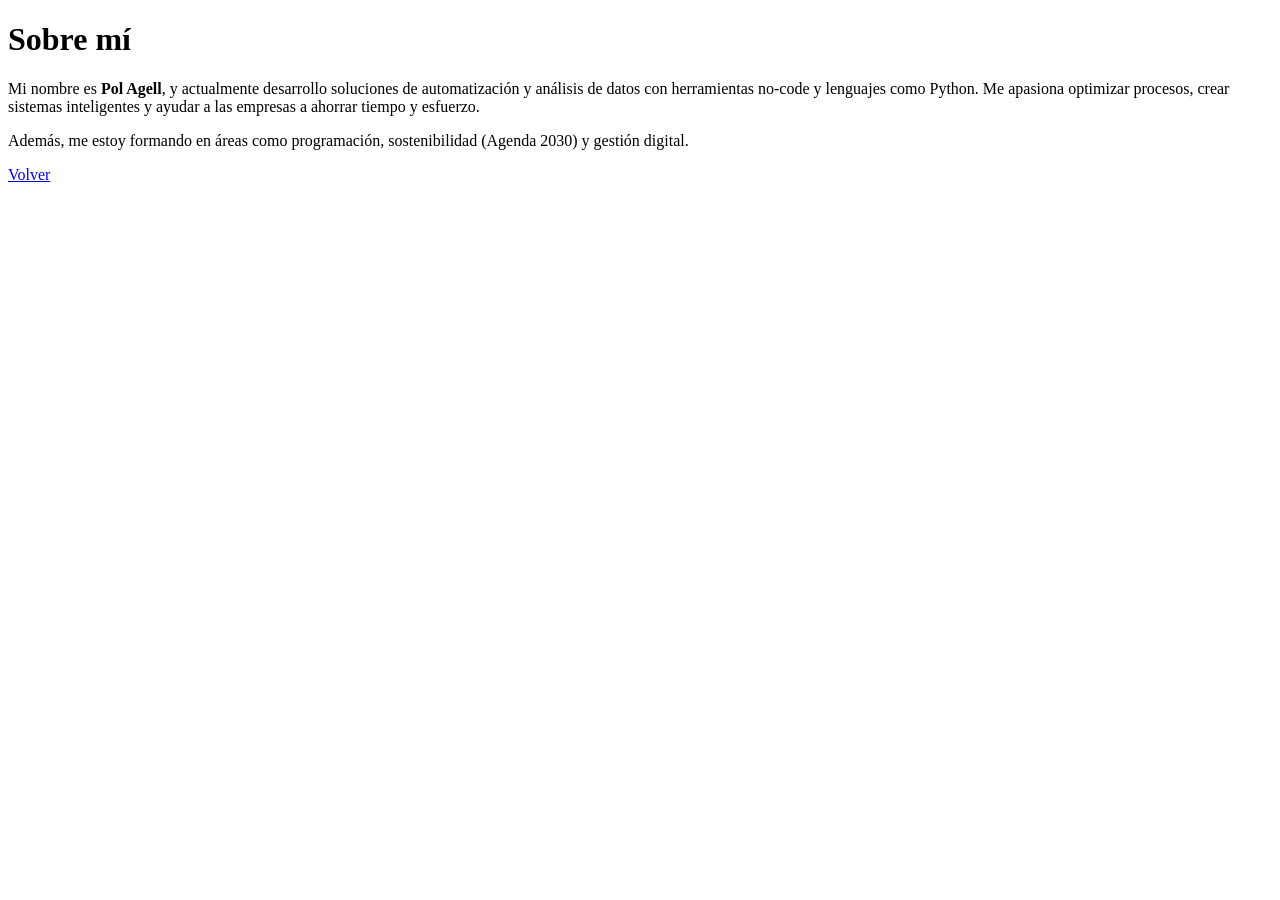
==== about.html @ 6b1739bf "Add files via upload" ====
<!DOCTYPE html>
<html lang="es">
<head>
  <meta charset="UTF-8">
  <link rel="stylesheet" href="assets/css/style.css">
  <title>Sobre mí - Pol Agell</title>
</head>
<body>
  <header><h1>Sobre mí</h1></header>
  <section>
    <p>Mi nombre es <strong>Pol Agell</strong>, y actualmente desarrollo soluciones de automatización y análisis de datos con herramientas no-code y lenguajes como Python. Me apasiona optimizar procesos, crear sistemas inteligentes y ayudar a las empresas a ahorrar tiempo y esfuerzo.</p>

    <p>Además, me estoy formando en áreas como programación, sostenibilidad (Agenda 2030) y gestión digital.</p>
  </section>
  <footer><a href="index.html">Volver</a></footer>
</body>
</html>
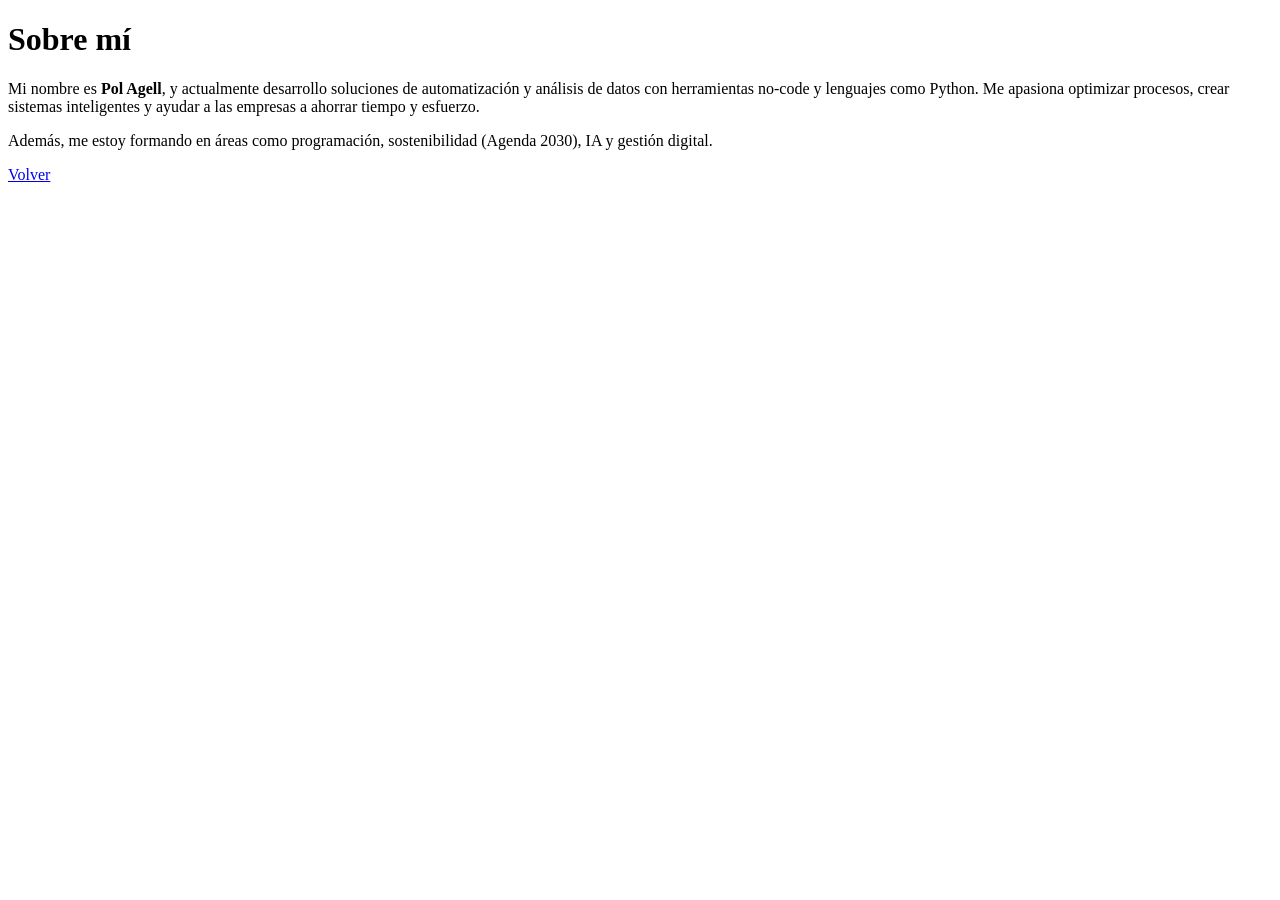
==== commit 46db4c37: "about.html" ====
--- a/about.html
+++ b/about.html
@@ -10,8 +10,10 @@
   <section>
     <p>Mi nombre es <strong>Pol Agell</strong>, y actualmente desarrollo soluciones de automatización y análisis de datos con herramientas no-code y lenguajes como Python. Me apasiona optimizar procesos, crear sistemas inteligentes y ayudar a las empresas a ahorrar tiempo y esfuerzo.</p>
 
-    <p>Además, me estoy formando en áreas como programación, sostenibilidad (Agenda 2030) y gestión digital.</p>
+    <p>Además, me estoy formando en áreas como programación, sostenibilidad (Agenda 2030), IA y gestión digital.</p>
   </section>
   <footer><a href="index.html">Volver</a></footer>
 </body>
 </html>
+
+
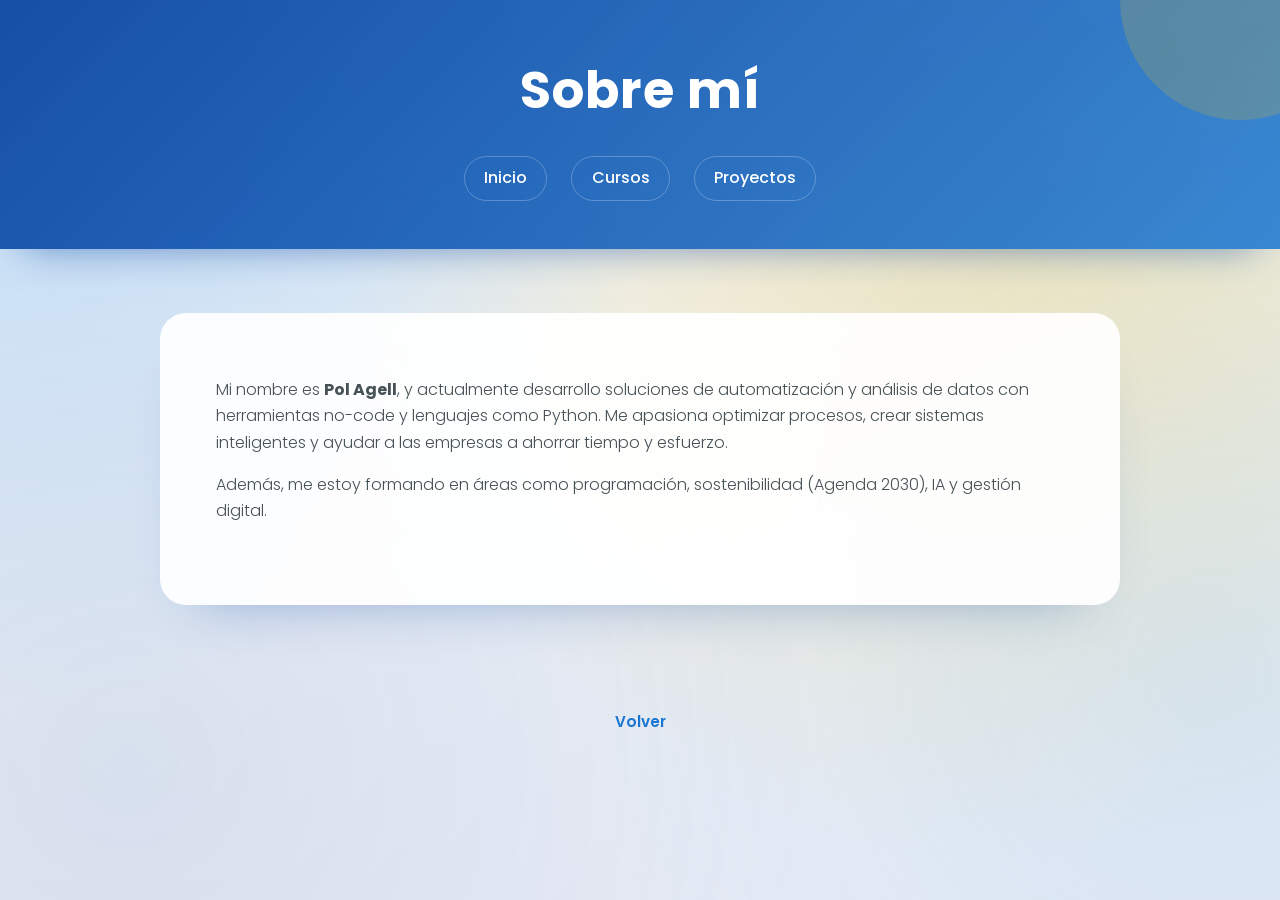
==== commit b9df7e46: "Refine portfolio styling and layout" ====
--- a/about.html
+++ b/about.html
@@ -1,19 +1,33 @@
-<!DOCTYPE html>
-<html lang="es">
-<head>
-  <meta charset="UTF-8">
-  <link rel="stylesheet" href="assets/css/style.css">
-  <title>Sobre mí - Pol Agell</title>
-</head>
-<body>
-  <header><h1>Sobre mí</h1></header>
-  <section>
-    <p>Mi nombre es <strong>Pol Agell</strong>, y actualmente desarrollo soluciones de automatización y análisis de datos con herramientas no-code y lenguajes como Python. Me apasiona optimizar procesos, crear sistemas inteligentes y ayudar a las empresas a ahorrar tiempo y esfuerzo.</p>
-
-    <p>Además, me estoy formando en áreas como programación, sostenibilidad (Agenda 2030), IA y gestión digital.</p>
-  </section>
-  <footer><a href="index.html">Volver</a></footer>
-</body>
-</html>
-
-
+<!DOCTYPE html>
+<html lang="es">
+<head>
+  <meta charset="UTF-8">
+  <meta name="viewport" content="width=device-width, initial-scale=1.0">
+  <title>Sobre mí - Pol Agell</title>
+  <link rel="preconnect" href="https://fonts.googleapis.com">
+  <link rel="preconnect" href="https://fonts.gstatic.com" crossorigin>
+  <link href="https://fonts.googleapis.com/css2?family=Poppins:wght@300;400;600;700&display=swap" rel="stylesheet">
+  <link rel="stylesheet" href="style.css">
+</head>
+<body>
+  <header class="site-header compact">
+    <div class="header-content">
+      <h1>Sobre mí</h1>
+      <nav class="main-nav">
+        <a href="index.html">Inicio</a>
+        <a href="courses.html">Cursos</a>
+        <a href="projects.html">Proyectos</a>
+      </nav>
+    </div>
+  </header>
+
+  <section class="page-section">
+    <p>Mi nombre es <strong>Pol Agell</strong>, y actualmente desarrollo soluciones de automatización y análisis de datos con herramientas no-code y lenguajes como Python. Me apasiona optimizar procesos, crear sistemas inteligentes y ayudar a las empresas a ahorrar tiempo y esfuerzo.</p>
+    <p>Además, me estoy formando en áreas como programación, sostenibilidad (Agenda 2030), IA y gestión digital.</p>
+  </section>
+
+  <footer class="site-footer">
+    <a href="index.html">Volver</a>
+  </footer>
+</body>
+</html>
--- a/style.css
+++ b/style.css
@@ -0,0 +1,294 @@
+:root {
+  --denim: #0d47a1;
+  --navy: #1976d2;
+  --cerulean: #64b5f6;
+  --sunglow: #ffc107;
+  --outer: #263238;
+  --background: #eef3fb;
+  --card-bg: rgba(255, 255, 255, 0.92);
+}
+
+* {
+  box-sizing: border-box;
+}
+
+html {
+  scroll-behavior: smooth;
+}
+
+body {
+  font-family: 'Poppins', sans-serif;
+  margin: 0;
+  background: radial-gradient(circle at top left, rgba(100, 181, 246, 0.35), transparent 45%),
+    radial-gradient(circle at 80% 20%, rgba(255, 193, 7, 0.25), transparent 55%),
+    linear-gradient(180deg, #f7faff 0%, #eef2f7 35%, #e8ecf5 100%);
+  color: var(--outer);
+  line-height: 1.65;
+  min-height: 100vh;
+  position: relative;
+}
+
+body::before {
+  content: '';
+  position: fixed;
+  inset: 0;
+  background: radial-gradient(circle at 10% 85%, rgba(13, 71, 161, 0.08), transparent 50%),
+    radial-gradient(circle at 95% 75%, rgba(100, 181, 246, 0.15), transparent 45%);
+  z-index: -2;
+}
+
+.site-header {
+  background: linear-gradient(135deg, rgba(13, 71, 161, 0.95), rgba(25, 118, 210, 0.85));
+  color: #fff;
+  padding: clamp(2.5rem, 5vw, 4rem) 1.5rem;
+  box-shadow: 0 20px 40px -25px rgba(13, 71, 161, 0.65);
+  position: relative;
+  overflow: hidden;
+}
+
+.site-header::after {
+  content: '';
+  position: absolute;
+  width: 240px;
+  height: 240px;
+  border-radius: 50%;
+  background: rgba(255, 193, 7, 0.18);
+  top: -120px;
+  right: -80px;
+  filter: blur(0.5px);
+}
+
+.site-header.compact {
+  padding-block: clamp(2rem, 5vw, 3rem);
+}
+
+.header-content {
+  max-width: 1100px;
+  margin: 0 auto;
+  display: grid;
+  gap: 1.5rem;
+  justify-items: center;
+  text-align: center;
+}
+
+.site-header h1 {
+  font-size: clamp(2.5rem, 4vw, 3.5rem);
+  margin: 0;
+  letter-spacing: 0.02em;
+}
+
+.site-header h1 span {
+  color: var(--sunglow);
+}
+
+.site-header p {
+  font-weight: 300;
+  max-width: 640px;
+  margin: 0;
+}
+
+.main-nav {
+  display: flex;
+  gap: clamp(0.75rem, 3vw, 1.5rem);
+  flex-wrap: wrap;
+  justify-content: center;
+}
+
+.main-nav a {
+  color: #fff;
+  text-decoration: none;
+  font-weight: 500;
+  padding: 0.5rem 1.2rem;
+  border-radius: 999px;
+  border: 1px solid rgba(255, 255, 255, 0.25);
+  backdrop-filter: blur(4px);
+  transition: transform 0.2s ease, background 0.2s ease, color 0.2s ease, box-shadow 0.2s ease;
+}
+
+.main-nav a:hover,
+.main-nav a:focus-visible {
+  background: rgba(255, 193, 7, 0.95);
+  color: #0d1b2a;
+  transform: translateY(-2px);
+  box-shadow: 0 12px 25px -18px rgba(255, 193, 7, 0.9);
+}
+
+.hero-section {
+  max-width: 960px;
+  margin: clamp(2rem, 6vw, 4rem) auto;
+  padding: clamp(2.5rem, 7vw, 4rem) clamp(1.5rem, 6vw, 3.5rem);
+  background: var(--card-bg);
+  border-radius: 28px;
+  box-shadow: 0 35px 60px -45px rgba(13, 71, 161, 0.55);
+  position: relative;
+  overflow: hidden;
+}
+
+.hero-section::before {
+  content: '';
+  position: absolute;
+  inset: 0;
+  background: linear-gradient(135deg, rgba(25, 118, 210, 0.15), transparent 55%);
+  z-index: -1;
+}
+
+.hero-copy {
+  display: grid;
+  gap: 1.25rem;
+  text-align: center;
+}
+
+.hero-copy h2 {
+  font-size: clamp(2rem, 4vw, 2.75rem);
+  margin: 0;
+  color: var(--denim);
+}
+
+.hero-copy p {
+  margin: 0;
+  font-weight: 300;
+  color: rgba(38, 50, 56, 0.85);
+}
+
+.btn {
+  display: inline-flex;
+  justify-content: center;
+  align-items: center;
+  background: linear-gradient(135deg, var(--navy), var(--cerulean));
+  color: #fff;
+  padding: 0.9rem 2.4rem;
+  border-radius: 999px;
+  text-decoration: none;
+  font-weight: 600;
+  letter-spacing: 0.01em;
+  box-shadow: 0 18px 30px -20px rgba(25, 118, 210, 0.85);
+  transition: transform 0.25s ease, box-shadow 0.25s ease, background 0.25s ease;
+}
+
+.btn:hover,
+.btn:focus-visible {
+  background: linear-gradient(135deg, var(--sunglow), #ffd54f);
+  color: #0d1b2a;
+  transform: translateY(-3px);
+  box-shadow: 0 22px 35px -18px rgba(255, 193, 7, 0.75);
+}
+
+.page-section {
+  max-width: 960px;
+  margin: clamp(2rem, 6vw, 4rem) auto;
+  padding: clamp(2.5rem, 7vw, 4rem) clamp(1.75rem, 6vw, 3.5rem);
+  background: var(--card-bg);
+  border-radius: 26px;
+  box-shadow: 0 30px 55px -40px rgba(13, 71, 161, 0.45);
+  backdrop-filter: blur(4px);
+}
+
+.page-section p {
+  margin-top: 0;
+  font-weight: 300;
+  color: rgba(38, 50, 56, 0.85);
+}
+
+.card-grid {
+  display: grid;
+  grid-template-columns: repeat(auto-fit, minmax(240px, 1fr));
+  gap: clamp(1.5rem, 4vw, 2.5rem);
+  background: transparent;
+  box-shadow: none;
+  padding: clamp(2rem, 5vw, 3rem) clamp(1rem, 5vw, 2.5rem);
+}
+
+.card {
+  background: var(--card-bg);
+  padding: clamp(1.5rem, 4vw, 2.4rem);
+  border-radius: 24px;
+  border: 1px solid rgba(13, 71, 161, 0.08);
+  box-shadow: 0 25px 45px -35px rgba(13, 71, 161, 0.55);
+  transition: transform 0.25s ease, box-shadow 0.25s ease, border-color 0.25s ease;
+  display: grid;
+  gap: 0.75rem;
+}
+
+.card h3 {
+  margin: 0;
+  font-size: 1.3rem;
+  color: var(--denim);
+}
+
+.card p {
+  margin: 0;
+  color: rgba(38, 50, 56, 0.8);
+  font-weight: 300;
+}
+
+.card:hover,
+.card:focus-within {
+  transform: translateY(-6px);
+  box-shadow: 0 35px 60px -35px rgba(13, 71, 161, 0.6);
+  border-color: rgba(25, 118, 210, 0.25);
+}
+
+.card-link {
+  margin-top: 0.5rem;
+  color: var(--navy);
+  font-weight: 600;
+  text-decoration: none;
+  display: inline-flex;
+  align-items: center;
+  gap: 0.4rem;
+  transition: color 0.2s ease, transform 0.2s ease;
+}
+
+.card-link::after {
+  content: '→';
+  font-size: 1rem;
+  transition: transform 0.2s ease;
+}
+
+.card-link:hover,
+.card-link:focus-visible {
+  color: var(--denim);
+  transform: translateX(4px);
+}
+
+.card-link:hover::after,
+.card-link:focus-visible::after {
+  transform: translateX(3px);
+}
+
+.site-footer {
+  text-align: center;
+  padding: 2.5rem 1.5rem 3rem;
+  color: rgba(38, 50, 56, 0.7);
+  font-size: 0.95rem;
+}
+
+.site-footer a {
+  color: var(--navy);
+  font-weight: 600;
+  text-decoration: none;
+  transition: color 0.2s ease;
+}
+
+.site-footer a:hover,
+.site-footer a:focus-visible {
+  color: var(--denim);
+}
+
+@media (max-width: 600px) {
+  .site-header::after {
+    width: 180px;
+    height: 180px;
+    top: -90px;
+    right: -60px;
+  }
+
+  .hero-section,
+  .page-section {
+    border-radius: 22px;
+  }
+
+  .card {
+    border-radius: 20px;
+  }
+}
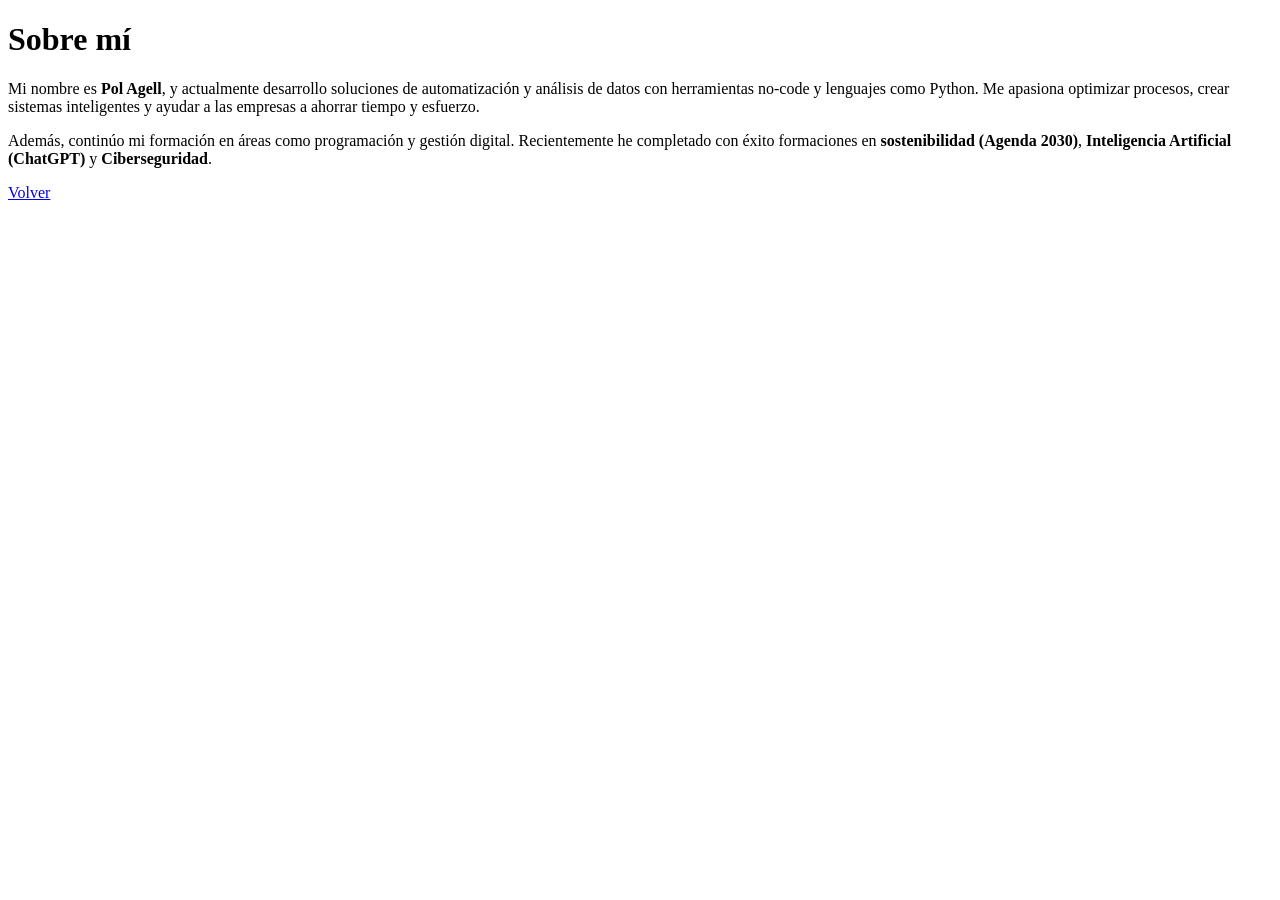
==== commit 6d264165: "Add files via upload" ====
--- a/about.html
+++ b/about.html
@@ -1,33 +1,17 @@
-<!DOCTYPE html>
-<html lang="es">
-<head>
-  <meta charset="UTF-8">
-  <meta name="viewport" content="width=device-width, initial-scale=1.0">
-  <title>Sobre mí - Pol Agell</title>
-  <link rel="preconnect" href="https://fonts.googleapis.com">
-  <link rel="preconnect" href="https://fonts.gstatic.com" crossorigin>
-  <link href="https://fonts.googleapis.com/css2?family=Poppins:wght@300;400;600;700&display=swap" rel="stylesheet">
-  <link rel="stylesheet" href="style.css">
-</head>
-<body>
-  <header class="site-header compact">
-    <div class="header-content">
-      <h1>Sobre mí</h1>
-      <nav class="main-nav">
-        <a href="index.html">Inicio</a>
-        <a href="courses.html">Cursos</a>
-        <a href="projects.html">Proyectos</a>
-      </nav>
-    </div>
-  </header>
-
-  <section class="page-section">
-    <p>Mi nombre es <strong>Pol Agell</strong>, y actualmente desarrollo soluciones de automatización y análisis de datos con herramientas no-code y lenguajes como Python. Me apasiona optimizar procesos, crear sistemas inteligentes y ayudar a las empresas a ahorrar tiempo y esfuerzo.</p>
-    <p>Además, me estoy formando en áreas como programación, sostenibilidad (Agenda 2030), IA y gestión digital.</p>
-  </section>
-
-  <footer class="site-footer">
-    <a href="index.html">Volver</a>
-  </footer>
-</body>
-</html>
+<!DOCTYPE html>
+<html lang="es">
+<head>
+  <meta charset="UTF-8">
+  <link rel="stylesheet" href="assets/css/style.css">
+  <title>Sobre mí - Pol Agell</title>
+</head>
+<body>
+  <header><h1>Sobre mí</h1></header>
+  <section>
+    <p>Mi nombre es <strong>Pol Agell</strong>, y actualmente desarrollo soluciones de automatización y análisis de datos con herramientas no-code y lenguajes como Python. Me apasiona optimizar procesos, crear sistemas inteligentes y ayudar a las empresas a ahorrar tiempo y esfuerzo.</p>
+
+    <p>Además, continúo mi formación en áreas como programación y gestión digital. Recientemente he completado con éxito formaciones en <strong>sostenibilidad (Agenda 2030)</strong>, <strong>Inteligencia Artificial (ChatGPT)</strong> y <strong>Ciberseguridad</strong>.</p>
+  </section>
+  <footer><a href="index.html">Volver</a></footer>
+</body>
+</html>
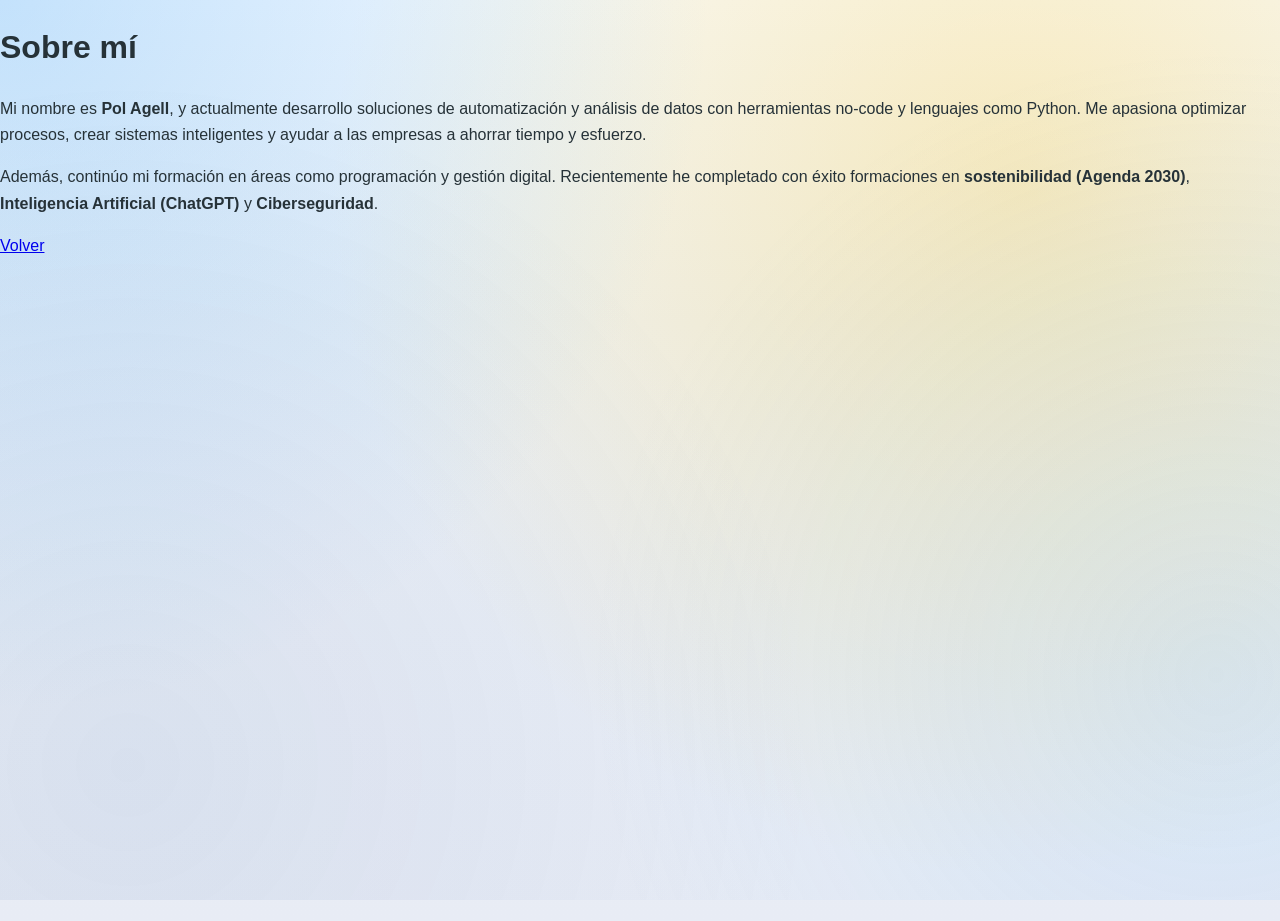
==== commit a116a950: "Add files via upload" ====
--- a/about.html
+++ b/about.html
@@ -2,7 +2,7 @@
 <html lang="es">
 <head>
   <meta charset="UTF-8">
-  <link rel="stylesheet" href="assets/css/style.css">
+  <link rel="stylesheet" href="style.css">
   <title>Sobre mí - Pol Agell</title>
 </head>
 <body>
--- a/style.css
+++ b/style.css
@@ -0,0 +1,294 @@
+:root {
+  --denim: #0d47a1;
+  --navy: #1976d2;
+  --cerulean: #64b5f6;
+  --sunglow: #ffc107;
+  --outer: #263238;
+  --background: #eef3fb;
+  --card-bg: rgba(255, 255, 255, 0.92);
+}
+
+* {
+  box-sizing: border-box;
+}
+
+html {
+  scroll-behavior: smooth;
+}
+
+body {
+  font-family: 'Poppins', sans-serif;
+  margin: 0;
+  background: radial-gradient(circle at top left, rgba(100, 181, 246, 0.35), transparent 45%),
+    radial-gradient(circle at 80% 20%, rgba(255, 193, 7, 0.25), transparent 55%),
+    linear-gradient(180deg, #f7faff 0%, #eef2f7 35%, #e8ecf5 100%);
+  color: var(--outer);
+  line-height: 1.65;
+  min-height: 100vh;
+  position: relative;
+}
+
+body::before {
+  content: '';
+  position: fixed;
+  inset: 0;
+  background: radial-gradient(circle at 10% 85%, rgba(13, 71, 161, 0.08), transparent 50%),
+    radial-gradient(circle at 95% 75%, rgba(100, 181, 246, 0.15), transparent 45%);
+  z-index: -2;
+}
+
+.site-header {
+  background: linear-gradient(135deg, rgba(13, 71, 161, 0.95), rgba(25, 118, 210, 0.85));
+  color: #fff;
+  padding: clamp(2.5rem, 5vw, 4rem) 1.5rem;
+  box-shadow: 0 20px 40px -25px rgba(13, 71, 161, 0.65);
+  position: relative;
+  overflow: hidden;
+}
+
+.site-header::after {
+  content: '';
+  position: absolute;
+  width: 240px;
+  height: 240px;
+  border-radius: 50%;
+  background: rgba(255, 193, 7, 0.18);
+  top: -120px;
+  right: -80px;
+  filter: blur(0.5px);
+}
+
+.site-header.compact {
+  padding-block: clamp(2rem, 5vw, 3rem);
+}
+
+.header-content {
+  max-width: 1100px;
+  margin: 0 auto;
+  display: grid;
+  gap: 1.5rem;
+  justify-items: center;
+  text-align: center;
+}
+
+.site-header h1 {
+  font-size: clamp(2.5rem, 4vw, 3.5rem);
+  margin: 0;
+  letter-spacing: 0.02em;
+}
+
+.site-header h1 span {
+  color: var(--sunglow);
+}
+
+.site-header p {
+  font-weight: 300;
+  max-width: 640px;
+  margin: 0;
+}
+
+.main-nav {
+  display: flex;
+  gap: clamp(0.75rem, 3vw, 1.5rem);
+  flex-wrap: wrap;
+  justify-content: center;
+}
+
+.main-nav a {
+  color: #fff;
+  text-decoration: none;
+  font-weight: 500;
+  padding: 0.5rem 1.2rem;
+  border-radius: 999px;
+  border: 1px solid rgba(255, 255, 255, 0.25);
+  backdrop-filter: blur(4px);
+  transition: transform 0.2s ease, background 0.2s ease, color 0.2s ease, box-shadow 0.2s ease;
+}
+
+.main-nav a:hover,
+.main-nav a:focus-visible {
+  background: rgba(255, 193, 7, 0.95);
+  color: #0d1b2a;
+  transform: translateY(-2px);
+  box-shadow: 0 12px 25px -18px rgba(255, 193, 7, 0.9);
+}
+
+.hero-section {
+  max-width: 960px;
+  margin: clamp(2rem, 6vw, 4rem) auto;
+  padding: clamp(2.5rem, 7vw, 4rem) clamp(1.5rem, 6vw, 3.5rem);
+  background: var(--card-bg);
+  border-radius: 28px;
+  box-shadow: 0 35px 60px -45px rgba(13, 71, 161, 0.55);
+  position: relative;
+  overflow: hidden;
+}
+
+.hero-section::before {
+  content: '';
+  position: absolute;
+  inset: 0;
+  background: linear-gradient(135deg, rgba(25, 118, 210, 0.15), transparent 55%);
+  z-index: -1;
+}
+
+.hero-copy {
+  display: grid;
+  gap: 1.25rem;
+  text-align: center;
+}
+
+.hero-copy h2 {
+  font-size: clamp(2rem, 4vw, 2.75rem);
+  margin: 0;
+  color: var(--denim);
+}
+
+.hero-copy p {
+  margin: 0;
+  font-weight: 300;
+  color: rgba(38, 50, 56, 0.85);
+}
+
+.btn {
+  display: inline-flex;
+  justify-content: center;
+  align-items: center;
+  background: linear-gradient(135deg, var(--navy), var(--cerulean));
+  color: #fff;
+  padding: 0.9rem 2.4rem;
+  border-radius: 999px;
+  text-decoration: none;
+  font-weight: 600;
+  letter-spacing: 0.01em;
+  box-shadow: 0 18px 30px -20px rgba(25, 118, 210, 0.85);
+  transition: transform 0.25s ease, box-shadow 0.25s ease, background 0.25s ease;
+}
+
+.btn:hover,
+.btn:focus-visible {
+  background: linear-gradient(135deg, var(--sunglow), #ffd54f);
+  color: #0d1b2a;
+  transform: translateY(-3px);
+  box-shadow: 0 22px 35px -18px rgba(255, 193, 7, 0.75);
+}
+
+.page-section {
+  max-width: 960px;
+  margin: clamp(2rem, 6vw, 4rem) auto;
+  padding: clamp(2.5rem, 7vw, 4rem) clamp(1.75rem, 6vw, 3.5rem);
+  background: var(--card-bg);
+  border-radius: 26px;
+  box-shadow: 0 30px 55px -40px rgba(13, 71, 161, 0.45);
+  backdrop-filter: blur(4px);
+}
+
+.page-section p {
+  margin-top: 0;
+  font-weight: 300;
+  color: rgba(38, 50, 56, 0.85);
+}
+
+.card-grid {
+  display: grid;
+  grid-template-columns: repeat(auto-fit, minmax(240px, 1fr));
+  gap: clamp(1.5rem, 4vw, 2.5rem);
+  background: transparent;
+  box-shadow: none;
+  padding: clamp(2rem, 5vw, 3rem) clamp(1rem, 5vw, 2.5rem);
+}
+
+.card {
+  background: var(--card-bg);
+  padding: clamp(1.5rem, 4vw, 2.4rem);
+  border-radius: 24px;
+  border: 1px solid rgba(13, 71, 161, 0.08);
+  box-shadow: 0 25px 45px -35px rgba(13, 71, 161, 0.55);
+  transition: transform 0.25s ease, box-shadow 0.25s ease, border-color 0.25s ease;
+  display: grid;
+  gap: 0.75rem;
+}
+
+.card h3 {
+  margin: 0;
+  font-size: 1.3rem;
+  color: var(--denim);
+}
+
+.card p {
+  margin: 0;
+  color: rgba(38, 50, 56, 0.8);
+  font-weight: 300;
+}
+
+.card:hover,
+.card:focus-within {
+  transform: translateY(-6px);
+  box-shadow: 0 35px 60px -35px rgba(13, 71, 161, 0.6);
+  border-color: rgba(25, 118, 210, 0.25);
+}
+
+.card-link {
+  margin-top: 0.5rem;
+  color: var(--navy);
+  font-weight: 600;
+  text-decoration: none;
+  display: inline-flex;
+  align-items: center;
+  gap: 0.4rem;
+  transition: color 0.2s ease, transform 0.2s ease;
+}
+
+.card-link::after {
+  content: '→';
+  font-size: 1rem;
+  transition: transform 0.2s ease;
+}
+
+.card-link:hover,
+.card-link:focus-visible {
+  color: var(--denim);
+  transform: translateX(4px);
+}
+
+.card-link:hover::after,
+.card-link:focus-visible::after {
+  transform: translateX(3px);
+}
+
+.site-footer {
+  text-align: center;
+  padding: 2.5rem 1.5rem 3rem;
+  color: rgba(38, 50, 56, 0.7);
+  font-size: 0.95rem;
+}
+
+.site-footer a {
+  color: var(--navy);
+  font-weight: 600;
+  text-decoration: none;
+  transition: color 0.2s ease;
+}
+
+.site-footer a:hover,
+.site-footer a:focus-visible {
+  color: var(--denim);
+}
+
+@media (max-width: 600px) {
+  .site-header::after {
+    width: 180px;
+    height: 180px;
+    top: -90px;
+    right: -60px;
+  }
+
+  .hero-section,
+  .page-section {
+    border-radius: 22px;
+  }
+
+  .card {
+    border-radius: 20px;
+  }
+}
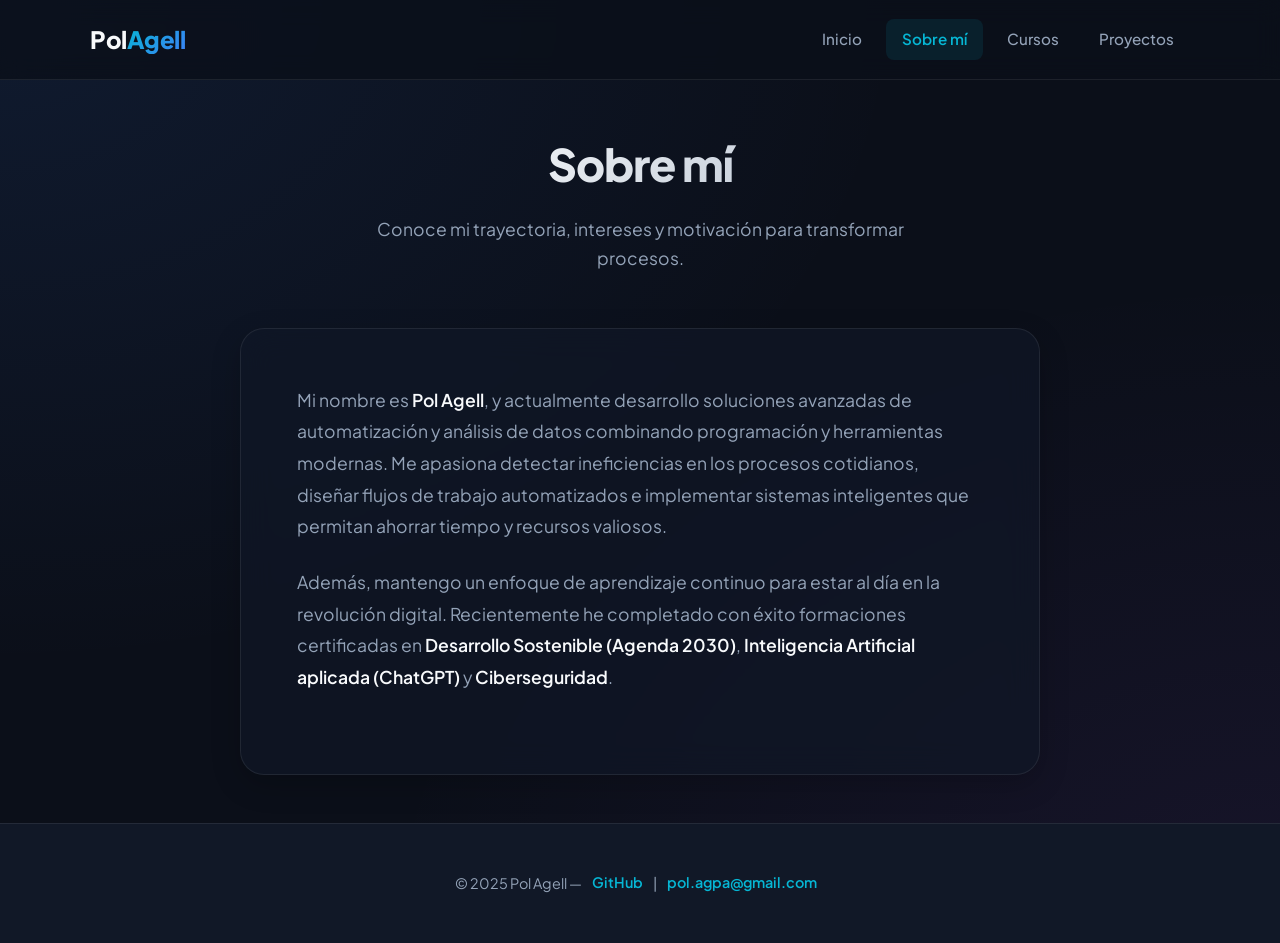
==== commit fb1f0b74: "Add files via upload" ====
--- a/about.html
+++ b/about.html
@@ -1,17 +1,42 @@
-<!DOCTYPE html>
-<html lang="es">
-<head>
-  <meta charset="UTF-8">
-  <link rel="stylesheet" href="style.css">
-  <title>Sobre mí - Pol Agell</title>
-</head>
-<body>
-  <header><h1>Sobre mí</h1></header>
-  <section>
-    <p>Mi nombre es <strong>Pol Agell</strong>, y actualmente desarrollo soluciones de automatización y análisis de datos con herramientas no-code y lenguajes como Python. Me apasiona optimizar procesos, crear sistemas inteligentes y ayudar a las empresas a ahorrar tiempo y esfuerzo.</p>
-
-    <p>Además, continúo mi formación en áreas como programación y gestión digital. Recientemente he completado con éxito formaciones en <strong>sostenibilidad (Agenda 2030)</strong>, <strong>Inteligencia Artificial (ChatGPT)</strong> y <strong>Ciberseguridad</strong>.</p>
-  </section>
-  <footer><a href="index.html">Volver</a></footer>
-</body>
-</html>
+<!DOCTYPE html>
+<html lang="es">
+<head>
+  <meta charset="UTF-8">
+  <meta name="viewport" content="width=device-width, initial-scale=1.0">
+  <title>Sobre mí | Pol Agell</title>
+  <link rel="stylesheet" href="style.css">
+</head>
+<body>
+  <!-- Menú de Navegación Global -->
+  <nav class="navbar">
+    <div class="nav-container">
+      <a href="index.html" class="nav-logo">Pol<span>Agell</span></a>
+      <div class="nav-links">
+        <a href="index.html" class="nav-link">Inicio</a>
+        <a href="about.html" class="nav-link active">Sobre mí</a>
+        <a href="courses.html" class="nav-link">Cursos</a>
+        <a href="projects.html" class="nav-link">Proyectos</a>
+      </div>
+    </div>
+  </nav>
+
+  <!-- Contenido Principal -->
+  <main class="container">
+    <header class="page-header">
+      <h1>Sobre mí</h1>
+      <p>Conoce mi trayectoria, intereses y motivación para transformar procesos.</p>
+    </header>
+
+    <section class="about-content">
+      <p>Mi nombre es <strong>Pol Agell</strong>, y actualmente desarrollo soluciones avanzadas de automatización y análisis de datos combinando programación y herramientas modernas. Me apasiona detectar ineficiencias en los procesos cotidianos, diseñar flujos de trabajo automatizados e implementar sistemas inteligentes que permitan ahorrar tiempo y recursos valiosos.</p>
+
+      <p>Además, mantengo un enfoque de aprendizaje continuo para estar al día en la revolución digital. Recientemente he completado con éxito formaciones certificadas en <strong>Desarrollo Sostenible (Agenda 2030)</strong>, <strong>Inteligencia Artificial aplicada (ChatGPT)</strong> y <strong>Ciberseguridad</strong>.</p>
+    </section>
+  </main>
+
+  <!-- Pie de página unificado -->
+  <footer>
+    <p>© 2025 Pol Agell — <a href="https://github.com/polagell" target="_blank">GitHub</a> | <a href="mailto:pol.agpa@gmail.com">pol.agpa@gmail.com</a></p>
+  </footer>
+</body>
+</html>
--- a/style.css
+++ b/style.css
@@ -1,294 +1,445 @@
+@import url('https://fonts.googleapis.com/css2?family=Plus+Jakarta+Sans:wght@300;400;500;600;700;800&display=swap');
+
 :root {
-  --denim: #0d47a1;
-  --navy: #1976d2;
-  --cerulean: #64b5f6;
-  --sunglow: #ffc107;
-  --outer: #263238;
-  --background: #eef3fb;
-  --card-bg: rgba(255, 255, 255, 0.92);
+  --bg-primary: #0B0F19;
+  --bg-secondary: #111827;
+  --primary: #3B82F6;          /* Vibrant Electric Blue */
+  --primary-glow: rgba(59, 130, 246, 0.15);
+  --secondary: #06B6D4;        /* Cyan */
+  --accent: #A855F7;           /* Sunset Purple */
+  --text-main: #F8FAFC;        /* Crisp White */
+  --text-muted: #94A3B8;       /* Slate Gray */
+  --card-bg: rgba(17, 24, 39, 0.7);
+  --card-border: rgba(255, 255, 255, 0.08);
+  --card-border-hover: rgba(6, 182, 212, 0.3);
+  --transition: all 0.3s cubic-bezier(0.4, 0, 0.2, 1);
 }
 
 * {
   box-sizing: border-box;
-}
-
-html {
-  scroll-behavior: smooth;
+  margin: 0;
+  padding: 0;
 }
 
 body {
-  font-family: 'Poppins', sans-serif;
-  margin: 0;
-  background: radial-gradient(circle at top left, rgba(100, 181, 246, 0.35), transparent 45%),
-    radial-gradient(circle at 80% 20%, rgba(255, 193, 7, 0.25), transparent 55%),
-    linear-gradient(180deg, #f7faff 0%, #eef2f7 35%, #e8ecf5 100%);
-  color: var(--outer);
-  line-height: 1.65;
+  font-family: 'Plus Jakarta Sans', sans-serif;
+  background-color: var(--bg-primary);
+  background-image: 
+    radial-gradient(at 0% 0%, rgba(59, 130, 246, 0.1) 0px, transparent 50%),
+    radial-gradient(at 100% 100%, rgba(168, 85, 247, 0.08) 0px, transparent 50%);
+  color: var(--text-main);
   min-height: 100vh;
-  position: relative;
-}
-
-body::before {
-  content: '';
-  position: fixed;
-  inset: 0;
-  background: radial-gradient(circle at 10% 85%, rgba(13, 71, 161, 0.08), transparent 50%),
-    radial-gradient(circle at 95% 75%, rgba(100, 181, 246, 0.15), transparent 45%);
-  z-index: -2;
-}
-
-.site-header {
-  background: linear-gradient(135deg, rgba(13, 71, 161, 0.95), rgba(25, 118, 210, 0.85));
-  color: #fff;
-  padding: clamp(2.5rem, 5vw, 4rem) 1.5rem;
-  box-shadow: 0 20px 40px -25px rgba(13, 71, 161, 0.65);
+  display: flex;
+  flex-direction: column;
+  line-height: 1.6;
+  overflow-x: hidden;
+}
+
+/* Global Navbar */
+.navbar {
+  position: sticky;
+  top: 0;
+  z-index: 100;
+  background: rgba(11, 15, 25, 0.8);
+  backdrop-filter: blur(12px);
+  -webkit-backdrop-filter: blur(12px);
+  border-bottom: 1px solid var(--card-border);
+  padding: 1.2rem 2rem;
+  transition: var(--transition);
+}
+
+.nav-container {
+  max-width: 1100px;
+  margin: 0 auto;
+  display: flex;
+  justify-content: space-between;
+  align-items: center;
+}
+
+.nav-logo {
+  font-size: 1.5rem;
+  font-weight: 800;
+  text-decoration: none;
+  color: var(--text-main);
+  letter-spacing: -0.5px;
+}
+
+.nav-logo span {
+  background: linear-gradient(135deg, var(--secondary) 0%, var(--primary) 100%);
+  -webkit-background-clip: text;
+  -webkit-text-fill-color: transparent;
+}
+
+.nav-links {
+  display: flex;
+  gap: 0.5rem;
+}
+
+.nav-link {
+  color: var(--text-muted);
+  text-decoration: none;
+  font-weight: 500;
+  font-size: 0.95rem;
+  padding: 0.5rem 1rem;
+  border-radius: 8px;
+  transition: var(--transition);
+}
+
+.nav-link:hover {
+  color: var(--text-main);
+  background: rgba(255, 255, 255, 0.05);
+}
+
+.nav-link.active {
+  color: var(--secondary);
+  background: rgba(6, 182, 212, 0.1);
+  font-weight: 600;
+}
+
+/* Main Layout Container */
+.container {
+  max-width: 1100px;
+  width: 100%;
+  margin: 0 auto;
+  padding: 3rem 2rem;
+  flex: 1;
+}
+
+.page-header {
+  text-align: center;
+  margin-bottom: 3.5rem;
+}
+
+.page-header h1 {
+  font-size: 2.8rem;
+  font-weight: 800;
+  letter-spacing: -1px;
+  margin-bottom: 1rem;
+  background: linear-gradient(135deg, var(--text-main) 30%, var(--text-muted) 100%);
+  -webkit-background-clip: text;
+  -webkit-text-fill-color: transparent;
+}
+
+.page-header p {
+  color: var(--text-muted);
+  font-size: 1.1rem;
+  max-width: 600px;
+  margin: 0 auto;
+}
+
+/* Centered Hero Section (index.html) */
+.hero {
+  display: flex;
+  flex-direction: column;
+  align-items: center;
+  justify-content: center;
+  text-align: center;
+  min-height: calc(75vh - 80px);
+  max-width: 800px;
+  margin: 0 auto;
+  padding: 2rem 1rem;
+}
+
+.hero-badge {
+  display: inline-flex;
+  align-items: center;
+  gap: 0.5rem;
+  background: rgba(6, 182, 212, 0.08);
+  border: 1px solid rgba(6, 182, 212, 0.2);
+  color: var(--secondary);
+  padding: 0.5rem 1rem;
+  border-radius: 99px;
+  font-size: 0.85rem;
+  font-weight: 600;
+  margin-bottom: 2rem;
+  box-shadow: 0 4px 20px rgba(6, 182, 212, 0.1);
+}
+
+.hero-title {
+  font-size: 3.8rem;
+  font-weight: 800;
+  line-height: 1.15;
+  letter-spacing: -1.5px;
+  margin-bottom: 1.5rem;
+  background: linear-gradient(135deg, var(--text-main) 40%, var(--text-muted) 100%);
+  -webkit-background-clip: text;
+  -webkit-text-fill-color: transparent;
+}
+
+.hero-title span {
+  background: linear-gradient(135deg, var(--secondary) 0%, var(--primary) 50%, var(--accent) 100%);
+  -webkit-background-clip: text;
+  -webkit-text-fill-color: transparent;
+}
+
+.hero-description {
+  font-size: 1.25rem;
+  color: var(--text-muted);
+  max-width: 650px;
+  margin: 0 auto 2.5rem;
+  line-height: 1.8;
+}
+
+.hero-buttons {
+  display: flex;
+  gap: 1rem;
+  justify-content: center;
+  align-items: center;
+}
+
+/* Glassmorphism Cards Grid */
+.grid {
+  display: grid;
+  grid-template-columns: repeat(auto-fit, minmax(300px, 1fr));
+  gap: 2rem;
+  margin-bottom: 2rem;
+}
+
+.card {
+  background: var(--card-bg);
+  border: 1px solid var(--card-border);
+  border-radius: 20px;
+  padding: 2.5rem 2rem;
+  backdrop-filter: blur(16px);
+  -webkit-backdrop-filter: blur(16px);
+  transition: var(--transition);
   position: relative;
   overflow: hidden;
-}
-
-.site-header::after {
+  display: flex;
+  flex-direction: column;
+  justify-content: space-between;
+}
+
+.card::before {
   content: '';
   position: absolute;
-  width: 240px;
-  height: 240px;
-  border-radius: 50%;
-  background: rgba(255, 193, 7, 0.18);
-  top: -120px;
-  right: -80px;
-  filter: blur(0.5px);
-}
-
-.site-header.compact {
-  padding-block: clamp(2rem, 5vw, 3rem);
-}
-
-.header-content {
-  max-width: 1100px;
-  margin: 0 auto;
-  display: grid;
-  gap: 1.5rem;
-  justify-items: center;
-  text-align: center;
-}
-
-.site-header h1 {
-  font-size: clamp(2.5rem, 4vw, 3.5rem);
-  margin: 0;
-  letter-spacing: 0.02em;
-}
-
-.site-header h1 span {
-  color: var(--sunglow);
-}
-
-.site-header p {
-  font-weight: 300;
-  max-width: 640px;
-  margin: 0;
-}
-
-.main-nav {
-  display: flex;
-  gap: clamp(0.75rem, 3vw, 1.5rem);
+  top: 0;
+  left: 0;
+  right: 0;
+  height: 2px;
+  background: linear-gradient(90deg, transparent, var(--secondary), transparent);
+  opacity: 0;
+  transition: var(--transition);
+}
+
+.card:hover {
+  transform: translateY(-6px);
+  border-color: var(--card-border-hover);
+  box-shadow: 0 20px 40px rgba(6, 182, 212, 0.05);
+}
+
+.card:hover::before {
+  opacity: 1;
+}
+
+.card-content {
+  margin-bottom: 1.5rem;
+}
+
+.card h3 {
+  font-size: 1.4rem;
+  font-weight: 700;
+  color: var(--text-main);
+  margin-bottom: 1rem;
+  letter-spacing: -0.5px;
+}
+
+.card p {
+  color: var(--text-muted);
+  font-size: 0.95rem;
+  margin-bottom: 0.75rem;
+  line-height: 1.6;
+}
+
+.card b {
+  color: var(--text-main);
+  font-weight: 600;
+}
+
+/* Custom Tag Badges inside Cards */
+.tech-list {
+  display: flex;
   flex-wrap: wrap;
-  justify-content: center;
-}
-
-.main-nav a {
-  color: #fff;
-  text-decoration: none;
+  gap: 0.5rem;
+  margin-top: 1rem;
+  margin-bottom: 1rem;
+}
+
+.tech-tag {
+  background: rgba(255, 255, 255, 0.05);
+  border: 1px solid rgba(255, 255, 255, 0.08);
+  color: var(--text-muted);
+  padding: 0.25rem 0.75rem;
+  border-radius: 99px;
+  font-size: 0.8rem;
   font-weight: 500;
-  padding: 0.5rem 1.2rem;
-  border-radius: 999px;
-  border: 1px solid rgba(255, 255, 255, 0.25);
-  backdrop-filter: blur(4px);
-  transition: transform 0.2s ease, background 0.2s ease, color 0.2s ease, box-shadow 0.2s ease;
-}
-
-.main-nav a:hover,
-.main-nav a:focus-visible {
-  background: rgba(255, 193, 7, 0.95);
-  color: #0d1b2a;
-  transform: translateY(-2px);
-  box-shadow: 0 12px 25px -18px rgba(255, 193, 7, 0.9);
-}
-
-.hero-section {
-  max-width: 960px;
-  margin: clamp(2rem, 6vw, 4rem) auto;
-  padding: clamp(2.5rem, 7vw, 4rem) clamp(1.5rem, 6vw, 3.5rem);
-  background: var(--card-bg);
-  border-radius: 28px;
-  box-shadow: 0 35px 60px -45px rgba(13, 71, 161, 0.55);
-  position: relative;
-  overflow: hidden;
-}
-
-.hero-section::before {
-  content: '';
-  position: absolute;
-  inset: 0;
-  background: linear-gradient(135deg, rgba(25, 118, 210, 0.15), transparent 55%);
-  z-index: -1;
-}
-
-.hero-copy {
-  display: grid;
-  gap: 1.25rem;
-  text-align: center;
-}
-
-.hero-copy h2 {
-  font-size: clamp(2rem, 4vw, 2.75rem);
-  margin: 0;
-  color: var(--denim);
-}
-
-.hero-copy p {
-  margin: 0;
-  font-weight: 300;
-  color: rgba(38, 50, 56, 0.85);
-}
-
+  transition: var(--transition);
+}
+
+.card:hover .tech-tag {
+  border-color: rgba(6, 182, 212, 0.15);
+  color: var(--text-main);
+}
+
+/* Styled Buttons */
 .btn {
   display: inline-flex;
+  align-items: center;
   justify-content: center;
-  align-items: center;
-  background: linear-gradient(135deg, var(--navy), var(--cerulean));
-  color: #fff;
-  padding: 0.9rem 2.4rem;
-  border-radius: 999px;
+  padding: 0.8rem 2.2rem;
+  border-radius: 12px;
+  font-weight: 600;
+  font-size: 0.95rem;
   text-decoration: none;
-  font-weight: 600;
-  letter-spacing: 0.01em;
-  box-shadow: 0 18px 30px -20px rgba(25, 118, 210, 0.85);
-  transition: transform 0.25s ease, box-shadow 0.25s ease, background 0.25s ease;
-}
-
-.btn:hover,
-.btn:focus-visible {
-  background: linear-gradient(135deg, var(--sunglow), #ffd54f);
-  color: #0d1b2a;
+  cursor: pointer;
+  transition: var(--transition);
+  border: 1px solid transparent;
+}
+
+.btn-primary {
+  background: linear-gradient(135deg, var(--secondary) 0%, var(--primary) 100%);
+  color: var(--bg-primary);
+  box-shadow: 0 4px 20px rgba(6, 182, 212, 0.3);
+}
+
+.btn-primary:hover {
   transform: translateY(-3px);
-  box-shadow: 0 22px 35px -18px rgba(255, 193, 7, 0.75);
-}
-
-.page-section {
-  max-width: 960px;
-  margin: clamp(2rem, 6vw, 4rem) auto;
-  padding: clamp(2.5rem, 7vw, 4rem) clamp(1.75rem, 6vw, 3.5rem);
-  background: var(--card-bg);
-  border-radius: 26px;
-  box-shadow: 0 30px 55px -40px rgba(13, 71, 161, 0.45);
-  backdrop-filter: blur(4px);
-}
-
-.page-section p {
-  margin-top: 0;
-  font-weight: 300;
-  color: rgba(38, 50, 56, 0.85);
-}
-
-.card-grid {
-  display: grid;
-  grid-template-columns: repeat(auto-fit, minmax(240px, 1fr));
-  gap: clamp(1.5rem, 4vw, 2.5rem);
-  background: transparent;
-  box-shadow: none;
-  padding: clamp(2rem, 5vw, 3rem) clamp(1rem, 5vw, 2.5rem);
-}
-
-.card {
-  background: var(--card-bg);
-  padding: clamp(1.5rem, 4vw, 2.4rem);
-  border-radius: 24px;
-  border: 1px solid rgba(13, 71, 161, 0.08);
-  box-shadow: 0 25px 45px -35px rgba(13, 71, 161, 0.55);
-  transition: transform 0.25s ease, box-shadow 0.25s ease, border-color 0.25s ease;
-  display: grid;
-  gap: 0.75rem;
-}
-
-.card h3 {
-  margin: 0;
-  font-size: 1.3rem;
-  color: var(--denim);
-}
-
-.card p {
-  margin: 0;
-  color: rgba(38, 50, 56, 0.8);
-  font-weight: 300;
-}
-
-.card:hover,
-.card:focus-within {
-  transform: translateY(-6px);
-  box-shadow: 0 35px 60px -35px rgba(13, 71, 161, 0.6);
-  border-color: rgba(25, 118, 210, 0.25);
-}
-
+  box-shadow: 0 8px 30px rgba(6, 182, 212, 0.5);
+}
+
+.btn-secondary {
+  background: rgba(6, 182, 212, 0.08);
+  border: 1px solid rgba(6, 182, 212, 0.2);
+  color: var(--secondary);
+}
+
+.btn-secondary:hover {
+  background: var(--secondary);
+  color: var(--bg-primary);
+  box-shadow: 0 4px 15px rgba(6, 182, 212, 0.2);
+  transform: translateY(-3px);
+}
+
+/* Clean Custom Action Links (Replaces Purple visited links) */
 .card-link {
-  margin-top: 0.5rem;
-  color: var(--navy);
-  font-weight: 600;
+  display: inline-flex;
+  align-items: center;
+  gap: 0.4rem;
+  color: var(--secondary);
   text-decoration: none;
-  display: inline-flex;
-  align-items: center;
-  gap: 0.4rem;
-  transition: color 0.2s ease, transform 0.2s ease;
+  font-weight: 600;
+  font-size: 0.95rem;
+  transition: var(--transition);
+  margin-top: 1rem;
 }
 
 .card-link::after {
   content: '→';
-  font-size: 1rem;
-  transition: transform 0.2s ease;
-}
-
-.card-link:hover,
-.card-link:focus-visible {
-  color: var(--denim);
-  transform: translateX(4px);
-}
-
-.card-link:hover::after,
-.card-link:focus-visible::after {
-  transform: translateX(3px);
-}
-
-.site-footer {
+  font-size: 1.1rem;
+  transition: transform 0.2s cubic-bezier(0.4, 0, 0.2, 1);
+}
+
+.card-link:hover {
+  color: var(--text-main);
+}
+
+.card-link:hover::after {
+  transform: translateX(5px);
+}
+
+/* Standardized Footer */
+footer {
+  background: var(--bg-secondary);
+  border-top: 1px solid var(--card-border);
+  padding: 3rem 2rem;
   text-align: center;
-  padding: 2.5rem 1.5rem 3rem;
-  color: rgba(38, 50, 56, 0.7);
-  font-size: 0.95rem;
-}
-
-.site-footer a {
-  color: var(--navy);
-  font-weight: 600;
+  color: var(--text-muted);
+  font-size: 0.9rem;
+  margin-top: auto;
+}
+
+footer p {
+  max-width: 1100px;
+  margin: 0 auto;
+}
+
+footer a {
+  color: var(--secondary);
   text-decoration: none;
-  transition: color 0.2s ease;
-}
-
-.site-footer a:hover,
-.site-footer a:focus-visible {
-  color: var(--denim);
-}
-
-@media (max-width: 600px) {
-  .site-header::after {
-    width: 180px;
-    height: 180px;
-    top: -90px;
-    right: -60px;
-  }
-
-  .hero-section,
-  .page-section {
-    border-radius: 22px;
-  }
-
-  .card {
-    border-radius: 20px;
-  }
-}
+  font-weight: 600;
+  transition: var(--transition);
+  padding: 0.2rem 0.5rem;
+  border-radius: 4px;
+}
+
+footer a:hover {
+  color: var(--text-main);
+  background: rgba(6, 182, 212, 0.1);
+}
+
+/* Content Layout (about section) */
+.about-content {
+  background: var(--card-bg);
+  border: 1px solid var(--card-border);
+  border-radius: 24px;
+  padding: 3.5rem;
+  backdrop-filter: blur(16px);
+  -webkit-backdrop-filter: blur(16px);
+  max-width: 800px;
+  margin: 0 auto;
+  box-shadow: 0 10px 30px rgba(0,0,0,0.2);
+}
+
+.about-content p {
+  font-size: 1.1rem;
+  color: var(--text-muted);
+  line-height: 1.8;
+  margin-bottom: 1.5rem;
+}
+
+.about-content p strong {
+  color: var(--text-main);
+  font-weight: 600;
+}
+
+/* Responsive adjustments */
+@media (max-width: 768px) {
+  .navbar {
+    padding: 1rem;
+  }
+  
+  .nav-container {
+    flex-direction: column;
+    gap: 1rem;
+  }
+  
+  .nav-links {
+    width: 100%;
+    justify-content: center;
+  }
+  
+  .hero-title {
+    font-size: 2.5rem;
+  }
+  
+  .hero-description {
+    font-size: 1.1rem;
+  }
+  
+  .hero-buttons {
+    flex-direction: column;
+    width: 100%;
+  }
+  
+  .btn {
+    width: 100%;
+  }
+  
+  .container {
+    padding: 2rem 1rem;
+  }
+  
+  .about-content {
+    padding: 2rem 1.5rem;
+  }
+}
